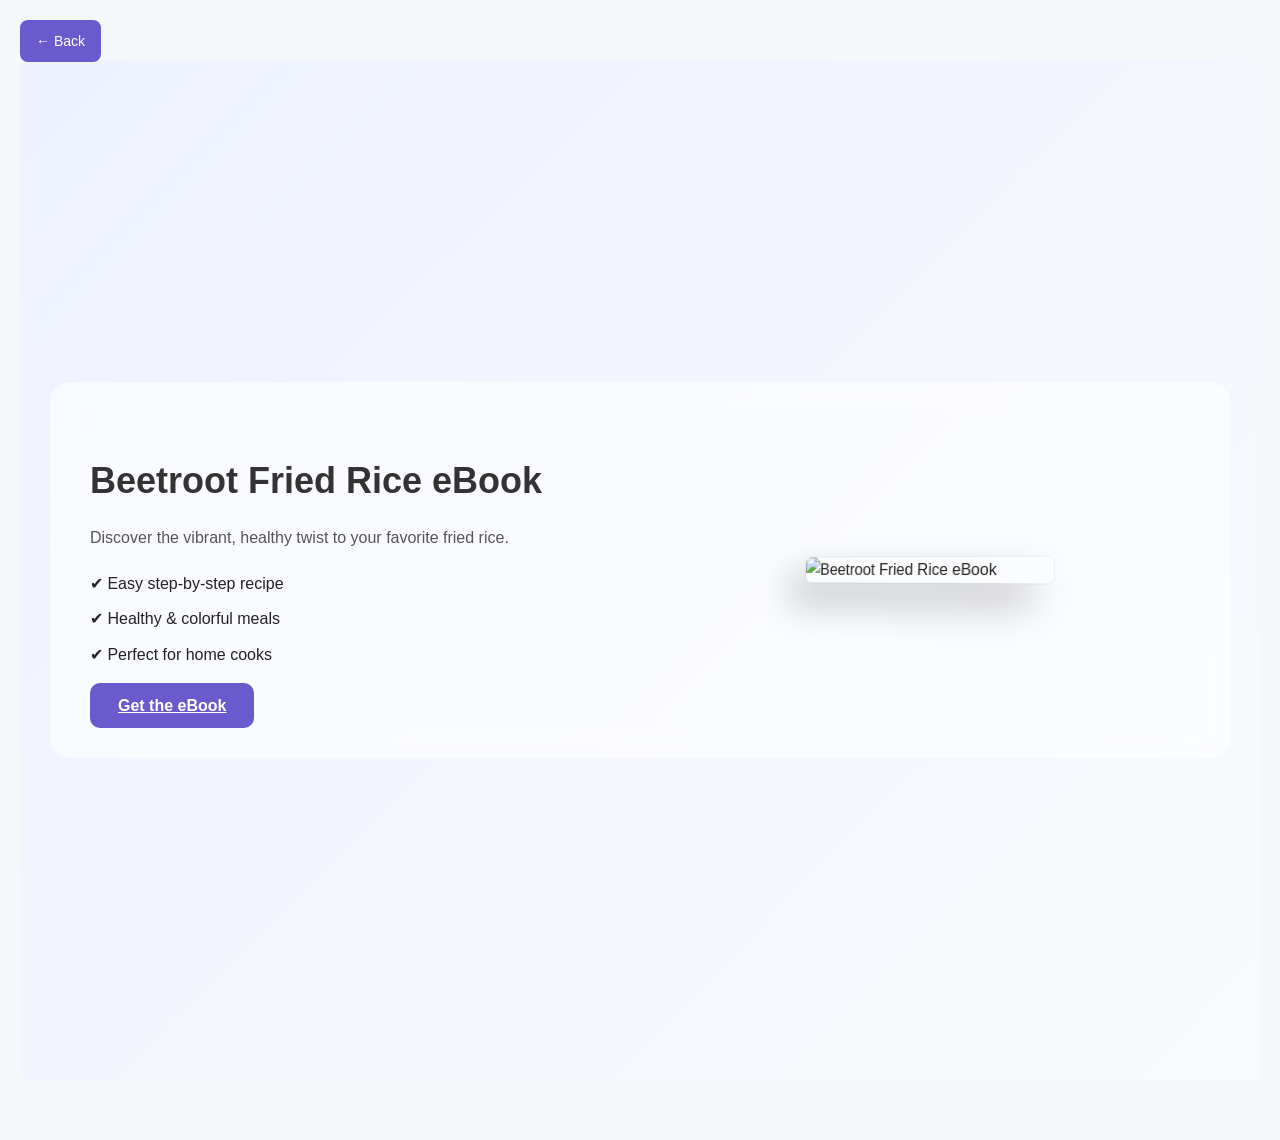
==== ebook-demo.html @ 310973ae "Add files via upload" ====
<!DOCTYPE html>
<html lang="en">
<head>
  <meta charset="UTF-8" />
  <meta name="viewport" content="width=device-width, initial-scale=1.0"/>
  <title>Beetroot Fried Rice eBook</title>

  <link rel="stylesheet" href="style.css" />

  <style>
    body {
      font-family: Arial, sans-serif;
      margin: 0;
      background: #f5f7fa;
    }

    .ebook-landing {
      min-height: 100vh;
      display: flex;
      align-items: center;
      justify-content: center;
      padding: 60px 20px;
      background: linear-gradient(135deg, #eef2ff, #f8fafc);
    }

    .ebook-container {
      max-width: 1100px;
      width: 100%;
      display: grid;
      grid-template-columns: 1fr 1fr;
      gap: 40px;
      align-items: center;
      background: rgba(255,255,255,0.6);
      backdrop-filter: blur(12px);
      padding: 40px;
      border-radius: 20px;
    }

    .ebook-text h1 {
      font-size: 36px;
      margin-bottom: 15px;
      color: #333;
    }

    .ebook-tagline {
      color: #555;
      margin-bottom: 20px;
    }

    .ebook-benefits {
      list-style: none;
      padding: 0;
      margin-bottom: 25px;
    }

    .ebook-benefits li {
      margin-bottom: 10px;
      font-weight: 500;
    }

    .ebook-cta {
      background: #6a5acd;
      color: white;
      border: none;
      padding: 14px 28px;
      border-radius: 10px;
      font-weight: bold;
      cursor: pointer;
      transition: 0.3s ease;
      font-size: 16px;
    }

    .ebook-cta:hover {
      transform: translateY(-2px);
      background: #5746d3;
    }

    .ebook-image img {
      width: 100%;
      max-width: 620px;
      display: block;
      margin: auto;
      border-radius: 8px;
    }

    .back-link {
      position: fixed;
      top: 20px;
      left: 20px;
      text-decoration: none;
      background: #6a5acd;
      color: white;
      padding: 10px 16px;
      border-radius: 8px;
      font-size: 14px;
    }

    @media (max-width: 768px) {
      .ebook-container {
        grid-template-columns: 1fr;
        text-align: center;
      }
    }
    /* === Checkout Modal === 
.checkout-modal {
  position: fixed;
  inset: 0;
  background: rgba(0,0,0,0.55);
  display: flex;
  align-items: center;
  justify-content: center;
  visibility: hidden;
  opacity: 0;
  transition: 0.3s ease;
  z-index: 1000;
}

.checkout-modal.show {
  visibility: visible;
  opacity: 1;
} */

.checkout-box {
  background: rgba(255,255,255,0.9);
  backdrop-filter: blur(14px);
  padding: 30px;
  border-radius: 16px;
  width: 90%;
  max-width: 380px;
  text-align: center;
  position: relative;
  animation: popIn 0.3s ease;
}

@keyframes popIn {
  from {
    transform: scale(0.85);
    opacity: 0;
  }
  to {
    transform: scale(1);
    opacity: 1;
  }
}

.close-modal {
  position: absolute;
  top: 10px;
  right: 14px;
  font-size: 22px;
  cursor: pointer;
}

.checkout-box input {
  width: 100%;
  padding: 12px;
  margin: 10px 0;
  border-radius: 8px;
  border: 1px solid #ccc;
}

.pay-btn {
  width: 100%;
  padding: 14px;
  background: #6a5acd;
  color: white;
  border: none;
  border-radius: 10px;
  font-weight: bold;
  cursor: pointer;
}
.book-mockup {
  perspective: 1000px;
  display: flex;
  justify-content: center;
}

.book-mockup img {
  width: 260px;
  border-radius: 6px;
  transform: rotateY(-18deg) rotateX(4deg);
  box-shadow:
    -20px 20px 40px rgba(0,0,0,0.25),
    0 0 0 1px rgba(0,0,0,0.05);
  transition: 0.4s ease;
}

.book-mockup img:hover {
  transform: rotateY(-10deg) rotateX(2deg) scale(1.04);
}
  </style>
</head>

<body>

  <a href="index.html" class="back-link">← Back</a>

  <section class="ebook-landing">
    <div class="ebook-container">

      <div class="ebook-text">
        <h1>Beetroot Fried Rice eBook</h1>
        <p class="ebook-tagline">
          Discover the vibrant, healthy twist to your favorite fried rice.
        </p>

        <ul class="ebook-benefits">
          <li>✔ Easy step-by-step recipe</li>
          <li>✔ Healthy & colorful meals</li>
          <li>✔ Perfect for home cooks</li>
        </ul>

        <a href="https://ayooshtech.gumroad.com/l/beetrootebook"
   target="_blank"
   class="ebook-cta">
   Get the eBook
</a>
      </div>
     <!--  <div class="ebook-image">
        <img src="img/beetroot-ebook.png" alt="Beetroot Fried Rice eBook">

    </div> -->
    <div class="ebook-image">
  <div class="book-mockup">
    <img src="beetroot-ebook.png" alt="Beetroot Fried Rice eBook">
  </div>
</div>
    </div>
  </section>

<!-- === Checkout Modal ===  -->
<!--  <div id="checkoutModal" class="checkout-modal">
  <div class="checkout-box">

    <span id="closeModal" class="close-modal">&times;</span>

    <h2>Complete Your Purchase</h2>
    <p class="checkout-price">Beetroot Fried Rice eBook — $4.99</p>

   <input type="text" placeholder="Full Name" />
    <input type="email" placeholder="Email Address" /> -->
    
<!-- <button class="ebook-cta"
  onclick="window.open('https://ayooshtech.gumroad.com/l/beetrootebook')">
  Get the eBook
</button> 
<a href="https://ayooshtech.gumroad.com/l/beetrootebook" class="ebook-cta">
        Get the eBook
    </a>
    
  </div>
</div>
 -->


<!--  <script>
const modal = document.getElementById("checkoutModal");
const openBtn = document.querySelector(".ebook-cta");
const closeBtn = document.getElementById("closeModal");

openBtn.addEventListener("click", () => {
  modal.classList.add("show");
});

closeBtn.addEventListener("click", () => {
  modal.classList.remove("show");
}); 

window.addEventListener("click", (e) => {
  if (e.target === modal) {
    modal.classList.remove("show");
  }
});
</script>  -->
</body>
</html>
---- style.css ----
/* BODY & GENERAL */
:root {
  --bg: #f5f7fa;
  --card-bg: #ffffff;
  --text: #222;
  --primary: #6a5acd;
}

body.dark {
  --bg: #0f172a;
  --card-bg: #1e293b;
  --text: #e5e7eb;
}

body {
    font-family: Arial, sans-serif;
    margin: 0;
    padding: 0 20px;
    background-color:#f5f7fa;
    line-height: 1.6;
    background: var(--bg);
    color: var(--text);
    transition: background 0.35s ease, color 0.35s ease;
}

/* HEADER 
header {
    text-align: center;
    padding: 50px 0;
    background: linear-gradient(to right, #667eea, #764ba2);
    color: white;
}
*/
/*
header h1 {
    font-size: 36px;
    margin-bottom: 10px;
}
*/
/*
.tagline {
    font-size: 18px;
    opacity: 0.9;
    margin-bottom: 20px;
}*/
/*
.cta-button {
    display: inline-block;
    padding: 12px 25px;
    background-color: #fff;
    color: #667eea;
    text-decoration: none;
    border-radius: 6px;
    font-weight: bold;
}*/
/*
.cta-button:hover {
    background-color: #e0e0ff;
}*/

/* HERO HEADER - Modern & Professional */
header {
    position: relative;
    width: 100%;
    height: 450px;
    /*background: linear-gradient(135deg, #6a5acd, #7b68ee);*/
   /* background: linear-gradient(135deg, #667eea, #764ba2, #667eea, #764ba2);*/
    display: flex;
    justify-content: center;
    align-items: center;
    text-align: center;
    color: white;
    overflow: hidden;
    /*animation: gradientBG 15s ease infinite;*/
    border-radius: 0 0 20px 20px;
    background-image: url("header-bg.jpg");
  background-size: cover;        /* fills screen */
  background-position: center;   /* centers image */
  background-repeat: no-repeat;  /* no repeating */
 /* background-attachment: fixed;   stays still when scrolling */
}


header::after {
    content: "";
    position: absolute;
    top: 0; left: 0;
    width: 100%;
    height: 100%;
    background: rgba(0,0,0,0.5); /* dark overlay */
    z-index: 0;
}

.header-content {
    position: relative;
    z-index: 1;
    animation: fadeInUp 1.5s ease forwards;
  opacity: 0;
}

@keyframes fadeInUp {
  from {
    opacity: 0;
    transform: translateY(40px);
  }
  to {
    opacity: 1;
    transform: translateY(0);
  }
}

header h1 {
    font-size: 48px;
    margin-bottom: 15px;
    text-shadow: 2px 2px 6px rgba(0,0,0,0.5);
}

header .tagline {
    font-size: 20px;
    margin-bottom: 25px;
    opacity: 0.9;
}

header .cta-button {
    display: inline-block;
    padding: 14px 28px;
    background-color: #fff;
    color: #667eea;
    text-decoration: none;
    border-radius: 8px;
    font-weight: bold;
    box-shadow: 2px 4px 12px rgba(0,0,0,0.3);
    transition: all 0.3s;
}

header .cta-button:hover {
    background-color: #e0e0ff;
    transform: translateY(-3px);
}

/* Animated Gradient Background 
@keyframes gradientBG {
    0% { background-position: 0% 50%; }
    50% { background-position: 100% 50%; }
    100% { background-position: 0% 50%; }
}*/

/* RESPONSIVE */
@media (max-width: 768px) {
    header {
        height: 350px;
        padding: 0 15px;
    }

    header h1 {
        font-size: 36px;
    }

    header .tagline {
        font-size: 16px;
    }

    header .cta-button {
        padding: 12px 20px;
    }
}

.particles span {
  position: absolute;
  display: block;
  width: 8px;
  height: 8px;
  background: white;
  opacity: 0.4;
  border-radius: 50%;
  animation: float 10s linear infinite;
}

.particles span:nth-child(1) {
  left: 20%;
  animation-duration: 12s;
}
.particles span:nth-child(2) {
  left: 40%;
  animation-duration: 8s;
}
.particles span:nth-child(3) {
  left: 60%;
  animation-duration: 15s;
}
.particles span:nth-child(4) {
  left: 75%;
  animation-duration: 10s;
}
.particles span:nth-child(5) {
  left: 90%;
  animation-duration: 13s;
}

@keyframes float {
  0% {
    bottom: -10px;
    transform: translateX(0);
  }
  100% {
    bottom: 500px;
    transform: translateX(50px);
  }
}

/* .typing::after {
  content: "Frontend Developer | Building Interactive & Modern Web Apps";
  animation: typing 4s steps(45) 1 forwards;
  white-space: nowrap;
  overflow: hidden;
  border-right: 3px solid white;
}

@keyframes typing {
  from {
    width: 0;
  }
  to {
    width: 100%;
  }
}*/
 
/* .typing {
  display: inline-block;
  overflow: hidden;
  border-right: 3px solid white;
  animation: blink 0.8s infinite;
}

@keyframes blink {
  50% {
    border-color: transparent;
  }
} */

.typing {
  display: inline-block;
  overflow: hidden;
  white-space: nowrap;
  border-right: 3px solid white;
  width: 0;
  animation: typing 8s steps(45, end) infinite, blink 2s infinite;
}

/*@keyframes typing {
  from {
    width: 0;
  }
  to {
    width: 100%;
  }
}*/

@keyframes typing {
  0% {
    width: 0;
  }

  40% {
    width: 100%;
  }

  60% {
    width: 100%;
  }

  100% {
    width: 0;
  }
}

@keyframes blink {
  50% {
    border-color: transparent;
  }
}

.glass-card {
  position: relative;
  z-index: 1;
  padding: 40px;
  border-radius: 20px;
  backdrop-filter: blur(15px);
  background: rgba(255, 255, 255, 0.1);
  border: 1px solid rgba(255, 255, 255, 0.2);
  box-shadow: 0 8px 32px rgba(0, 0, 0, 0.3);
}

/* SECTIONS */
section {
    background: white;
    padding: 25px;
    margin-bottom: 20px;
    border-radius: 8px;
    margin: 60px 0;
}
section,
.project-card {
  background: var(--card-bg);
  transition: background 0.35s ease;
}

/* SKILLS */
.skills-container {
    display: flex;
    flex-wrap: wrap;
    gap: 15px;
}

.skill-card {
    flex: 1 1 120px;
    background-color: #667eea;
    color: white;
    text-align: center;
    padding: 15px;
    border-radius: 6px;
    font-weight: bold;
}

/* PROJECTS */
#projects {
  margin: 80px 0;
  text-align: center;
  padding: 40px 20px;
}

.projects h2 {
  font-size: 28px;
  margin-bottom: 50px;
  color: #333;
}
 h2{
     text-decoration: underline;
 }
/* Grid Layout */
.projects-container {
  display: grid;
  grid-template-columns: repeat(2, 1fr);
  gap: 80px;
  max-width: 700px;
  margin: 0 auto;
}

/* Tablet and above View */
@media (max-width: 768px) {
  .projects-container {
    grid-template-columns: 1fr;
    gap: 80px;
  }
}

.project-card {
    display: flex;
    flex-direction: column;
    align-items: flex-start;
    justify-content: flex-start;
    background-color: #ffffff;
    border-radius: 12px;
    box-shadow: 0 4px 12px     rgba(0,0,0,0.08);
    padding: 20px;
    text-align: left;
    width: 100%;
}

.project-card:hover {
    transform: translateY(-10px);
}
.project-icon {
  font-size: 30px;
  color: #6a5acd;
  margin-bottom: 15px;
}

.project-card h3 {
  color: #333;
  margin-bottom: 10px;
}

.project-card p {
  font-size: 14px;
  color: #555;
  margin-bottom: 20px;
}

/* Center only icon, title and button */
/*.project-title,*/
.project-icon,
.project-card button{
    align-self: center;
    text-align: center;
}

#projects .project-card button {
  display: block;
  background-color: #4f46e5;
  color: white;
  padding: 10px;
  font-weight: 600;
  font-size: 14px;
  border: none;
  border-radius: 8px;
  cursor: pointer;
  transition: 0.3s ease;
  width: 50%;
  height: 40px;
  margin-top: 10px;
}

.project-card button:hover {
  background-color: #4338ca;
  transform: translateY(-2px);
  opacity: 0.9;
}

.project-card input {
  width: 100%;
  padding: 10px;
  margin-bottom: 10px;
  border-radius: 6px;
  border: 1px solid #ccc;
}

.project-card:nth-child(1) {
  animation-delay: 0.2s;
}

.project-card:nth-child(2) {
  animation-delay: 0.4s;
}

.project-card:nth-child(3) {
  animation-delay: 0.6s;
}

@keyframes fadeUp {
  to {
    opacity: 1;
    transform: translateY(0);
  }
}

.project-title {
  display: flex;
  align-items: center;
  justify-content: center;
  gap: 8px;
  margin-bottom: 10px;
}

.project-title i {
  color: #6a5acd;
  font-size: 22px;
  padding-top: 10px;
}

.project-title h3 {
  margin: 0;
  font-size: 18px;
}


/* CONTACT FORM */
input, textarea {
    width: 100%;
    padding: 8px;
    margin-top: 5px;
    margin-bottom: 10px;
    border-radius: 4px;
    border: 1px solid #ccc;
}

button {
    padding: 12px 20px;
    border: none;
    background-color: #667eea;
    color: white;
    border-radius: 6px;
    cursor: pointer;
    font-weight: bold;
}

/*button:hover {
    background-color: #5563c1;*/
  button:hover {
  background-color: #4338ca;
  transform: scale(1.05);
  transition: 0.3s ease;
}


/* RESPONSIVE */
@media (max-width: 768px) {
    .skills-container, .projects-container {
        flex-direction: column;
    }
}
#calculator-project input {
    width: 45%;
    margin-right: 5%;
}

#calculator-project button {
    width: 50%;
    margin-top: 10px;
}
h2{
    text-align: center;
}
/* TO-DO LIST */
#todo-project input {
    width: 70%;
    margin-right: 5px;
}


#todo-list {
    list-style: none;
    padding: 0;
    margin-top: 15px;
}

/*#todo-list li {
    display: flex;
    justify-content: space-between;
    align-items: center;
    background-color: #5563c1;
    padding: 10px 15px;
    margin: 10px auto;
    border-radius: 8px;
    width: 100%;
    max-width: 150px;
    color: white;
}*/
/*#todo-list li {
    background-color: #5563c1;
    color: white;
    padding-bottom: 10px;
    margin-bottom: 8px;
    border-radius: 6px;
    cursor: pointer;
    transition: background-color 0.3s;
    width: 100%;
}*/

/*#todo-list li {
    background-color: #667eea;
    padding: 6px 10px;
    margin: 6px auto;
    border-radius: 6px;
    width: fit-content;
    max-width: 300px;
    font-size: 13px;
    color: white;
}*/

#todo-list li {
    display: inline-block;
    background-color: #667eea;
    padding: 8px 14px;
    margin: 6px 0;
    border-radius: 20px;
    font-size: 14px;
    color: white;
}

#todo-list li:hover {
    background-color: #4451a1;
}

#todo-list li.completed {
    text-decoration: line-through;
    opacity: 0.7;
    background-color: #667eea;
}
/*
footer {
    background: #111827;
    color: white;
    padding: 25px 20px;
    margin-top: 80px;
}

.footer-content {
    max-width: 1000px;
    margin: auto;
    display: flex;
    justify-content: space-between;
    align-items: center;
    flex-wrap: wrap;
}

.footer-content p {
    font-size: 14px;
}

.social-links a {
    color: #9ca3af;
    text-decoration: none;
    margin-left: 15px;
    font-size: 14px;
    transition: 0.3s;
}

.social-links a:hover {
    color: white;
}
.footer-content {
    text-align: center;
}

.social-links {
    margin-top: 10px;
}*/


/*footer {
    background: #111827;
    color: white;
    padding: 30px 20px;
    margin-top: 80px;
}

.footer-content {
    max-width: 1000px;
    margin: auto;
    display: flex;
    justify-content: space-between;
    align-items: center;
    flex-wrap: wrap;
}

.footer-content p {
    font-size: 14px;
}*/

footer {
    position: relative;
    background: url("header-bg.jpg") center/cover no-repeat;
    padding: 40px 20px;
    margin-top: 80px;
    color: white;
    border-radius: 20px 20px 0 0;
}

/* Dark overlay */
footer::before {
    content: "";
    position: absolute;
    inset: 0;
    background: rgba(0, 0, 0, 0.6);
    border-radius: 20px 20px 0 0;
}

/* Glass container */
.footer-content {
    position: relative;
    z-index: 1;
    max-width: 1000px;
    margin: auto;
    display: flex;
    justify-content: space-between;
    align-items: center;
    flex-wrap: wrap;

    background: rgba(255, 255, 255, 0.1);
    backdrop-filter: blur(10px);
    padding: 20px 30px;
    border-radius: 15px;
}

/* Social Icons 
.social-icons a {
    color: #9ca3af;
    font-size: 18px;
    margin-left: 15px;
    transition: 0.3s ease;
}

.social-icons a:hover {
    color: #667eea;
    transform: translateY(-3px);
}*/

/*.footer-icons a {
    display: inline-flex;
    justify-content: center;
    align-items: center;
    width: 40px;
    height: 40px;
    margin-left: 12px;
    border-radius: 50%;
    background-color: #1f2937;
    color: #9ca3af;
    font-size: 16px;
    transition: all 0.3s ease;
}*/

/* Glow Hover Effect 
.footer-icons a:hover {
    background-color: #667eea;
    color: white;
    box-shadow: 0 0 15px #667eea;
    transform: translateY(-4px);
}
.footer-marquee {
    overflow: hidden;
    white-space: nowrap;
    width: 100%;
}

.footer-track {
    display: inline-block;
    animation: scrollText 15s linear infinite;
    font-size: 14px;
    letter-spacing: 1px;
}

@keyframes scrollText {
    0% {
        transform: translateX(0);
    }
    100% {
        transform: translateX(-50%);
    }
}
.footer-content {
    display: flex;
    flex-direction: column;
    align-items: center;
    justify-content: center;
    gap: 20px;
}

.footer-icons {
    display: flex;
    justify-content: center;
    gap: 20px;
}

.footer-icons a {
    font-size: 20px;
    color: white;
}*/

.footer {
    position: relative;
    margin-top: 80px;
    padding: 80px 20px 40px;
    background: url("your-header-image.jpg") center/cover no-repeat;
    border-top-left-radius: 60px;
    border-top-right-radius: 60px;
    overflow: hidden;
}

/* Glass overlay */
.footer::before {
    content: "";
    position: absolute;
    inset: 0;
    background: rgba(0, 0, 0, 0.45);
    backdrop-filter: blur(12px);
}

/* Make content appear above glass */
.footer > * {
    position: relative;
    z-index: 2;
}

/* Scrolling text */
.footer-marquee {
    overflow: hidden;
    white-space: nowrap;
    margin-bottom: 30px;
    text-align: center;
}

.footer-track {
    display: inline-block;
    animation: scrollText 18s linear infinite;
    color: white;
    font-size: 14px;
}

@keyframes scrollText {
    from { transform: translateX(0); }
    to { transform: translateX(-50%); }
}

/* Icons centered */
.footer-icons {
    display: flex;
    justify-content: center;
    gap: 25px;
    width:100%;
    margin: 0 auto;
}

/* Glass circle icons */
.footer-icons a {
    width: 48px;
    height: 48px;
    display: flex;
    align-items: center;
    justify-content: center;
    border-radius: 50%;
    background: rgba(255,255,255,0.15);
    backdrop-filter: blur(8px);
    color: white;
    font-size: 18px;
    transition: all 0.3s ease;
}

/* Hover effect */
.footer-icons a:hover {
    transform: translateY(-6px);
    background: linear-gradient(135deg, #6c63ff, #8f94fb);
    box-shadow: 0 0 20px rgba(108,99,255,0.8);
}
.color-picker-box {
    text-align: center;
    margin-top: 10px;
}

#colorPicker {
    width: 60px;
    height: 60px;
    border: none;
    cursor: pointer;
    background: none;
}

.color-text {
    font-size: 14px;
    margin-top: 8px;
    color: #666;
}

.quiz-box {
    width: 100%;
    margin-top: 10px;
}

.quiz-question {
    font-weight: 600;
    margin-bottom: 12px;
}

.quiz-btn {
    display: block !important;
    width: 100% !important;
    min-height: 48px;          /* mobile tap size */
    padding: 14px 16px;
    margin: 10px 0;
    border: none;
    border-radius: 12px;
    background: linear-gradient(135deg, #5b6cff, #7a88ff);
    color: white;
    font-size: 15px;
    font-weight: 600;
    text-align: center;
    cursor: pointer;
    box-sizing: border-box;
}

/* nice press effect */
.quiz-btn:active {
    transform: scale(0.97);
}

/* hover for desktop */
.quiz-btn:hover {
    background: linear-gradient(135deg, #4a58e0, #6a78ff);
}

.quiz-result {
    margin-top: 10px;
    font-weight: 600;
}
.quiz-box {
    width: 100% !important;
    display: block !important;
}

.quiz-box * {
    max-width: 100%;
}
.project-card .quiz-box {
    width: 100%;
}
.project-card {
    text-align: left !important;
}

.project-card .card-body {
    display: block !important;
}

.landing-demo {
    text-align: center;
    margin-top: 10px;
}


.view-demo-btn {
    display: inline-block;
    margin-top: 8px;
    padding: 8px 18px;
    background: linear-gradient(135deg, #5b6cff, #7a88ff);
    color: white;
    border-radius: 8px;
    text-decoration: none;
    font-size: 14px;
}

.view-demo-btn:hover {
    opacity: 0.9;
}

.project-card {
  transition: all 0.25s ease;
  cursor: pointer;
}

.project-card:hover {
  transform: translateY(-6px);
  box-shadow: 0 20px 40px rgba(0,0,0,0.15);
}
html {
  scroll-behavior: smooth;
}
@media (max-width: 768px) {
  .projects-grid {
    gap: 16px;
  }

  .project-card {
    padding: 18px;
  }

  section {
    padding: 40px 16px;
  }
}

.dark-toggle {
  position: fixed;
  top: 20px;
  right: 20px;
  width: 46px;
  height: 46px;
  border-radius: 50%;
  border: none;
  cursor: pointer;
  background: rgba(255,255,255,0.25);
  backdrop-filter: blur(10px);
  color: #fff;
  font-size: 18px;
  display: flex;
  align-items: center;
  justify-content: center;
  z-index: 999;
  transition: all 0.3s ease;
}

.dark-toggle:hover {
  transform: scale(1.08);
  background: rgba(255,255,255,0.35);
}
body.dark .dark-toggle {
  background: rgba(30,41,59,0.6);
}
/* === Scroll Reveal Animation === */
.project-card {
  opacity: 0;
  transform: translateY(40px);
  transition: opacity 0.6s ease, transform 0.6s ease;
}

.project-card.show {
  opacity: 1;
  transform: translateY(0);
}
/* === Skills Scroll Animation === */
.skill-card {
  opacity: 0;
  transform: scale(0.9);
  transition: opacity 0.5s ease, transform 0.5s ease;
}

.skill-card.show {
  opacity: 1;
  transform: scale(1);
}
skills.forEach((skill, index) => {
  skill.style.transitionDelay = `${index * 0.1}s`;
});

@media (max-width: 768px) {
  .projects-container {
    grid-template-columns: 1fr !important; /* full width cards */
    gap: 16px;
  }

  .skill-card {
    flex: 1 1 100% !important;
    margin-bottom: 12px;
  }
}

@media (max-width: 768px) {
  .project-card button,
  .quiz-btn,
  .view-demo-btn,
  input,
  textarea {
    width: 100% !important;
  }
}
@media (max-width: 768px) {
  header {
    height: auto;
    padding: 50px 15px;
  }

  header h1 {
    font-size: 32px;
  }

  .footer {
    padding: 30px 15px;
  }

  .footer-icons {
    gap: 18px;
  }
}

@media (max-width: 480px) {
  section {
    padding: 25px 10px;
  }
}
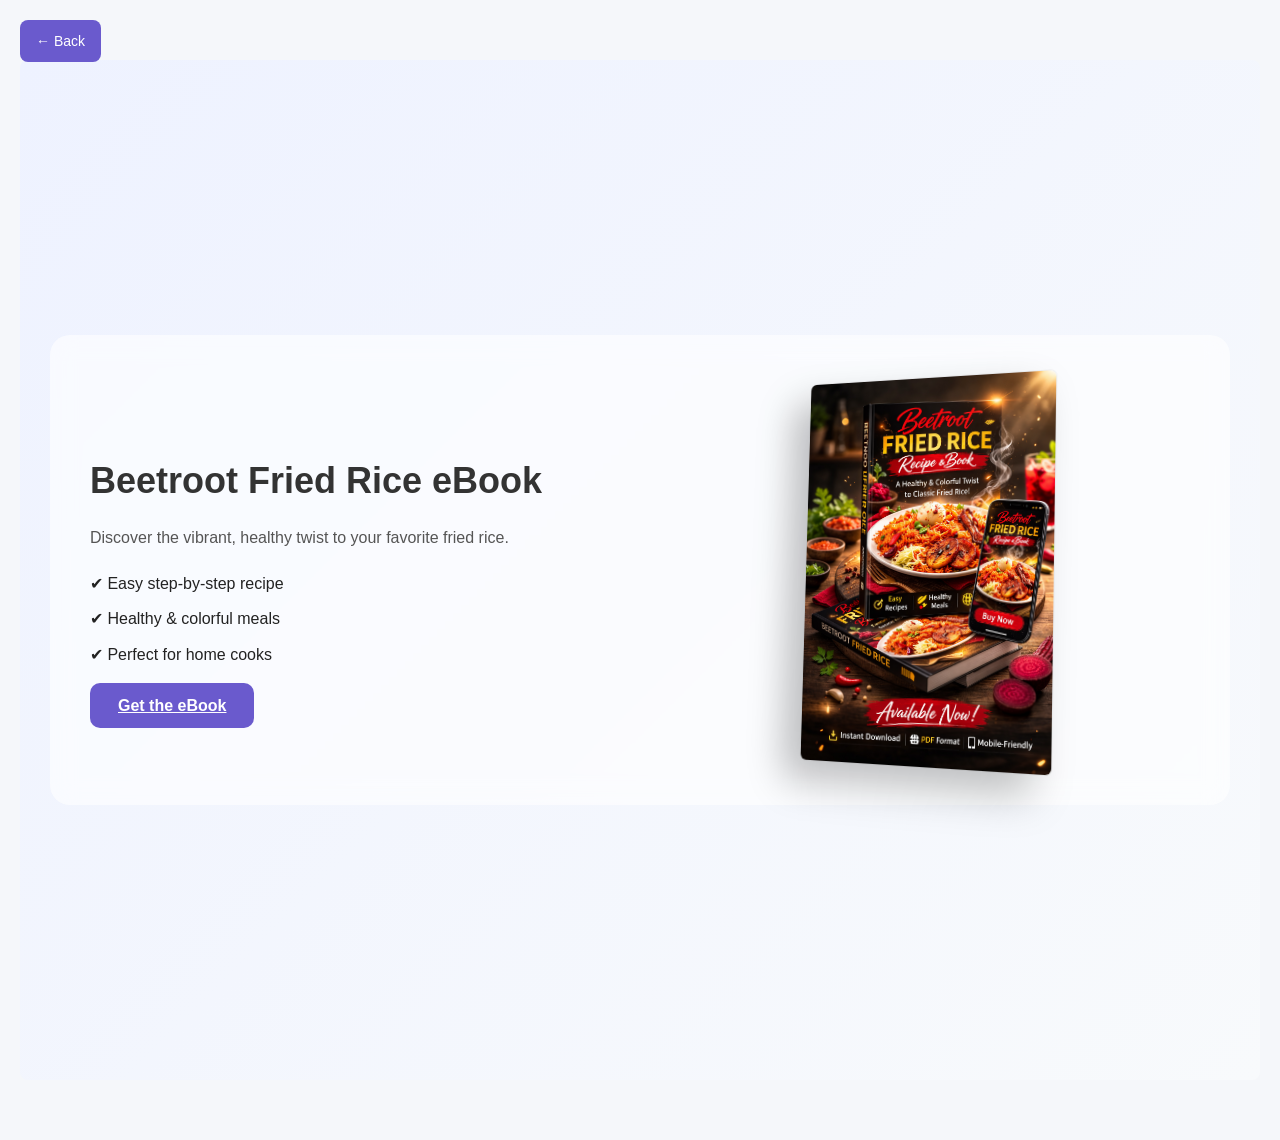
==== commit 4d02837b: "Add files via upload" ====
--- a/ebook-demo.html
+++ b/ebook-demo.html
@@ -101,24 +101,7 @@
         text-align: center;
       }
     }
-    /* === Checkout Modal === 
-.checkout-modal {
-  position: fixed;
-  inset: 0;
-  background: rgba(0,0,0,0.55);
-  display: flex;
-  align-items: center;
-  justify-content: center;
-  visibility: hidden;
-  opacity: 0;
-  transition: 0.3s ease;
-  z-index: 1000;
-}
-
-.checkout-modal.show {
-  visibility: visible;
-  opacity: 1;
-} */
+    
 
 .checkout-box {
   background: rgba(255,255,255,0.9);
@@ -216,61 +199,15 @@
    Get the eBook
 </a>
       </div>
-     <!--  <div class="ebook-image">
-        <img src="img/beetroot-ebook.png" alt="Beetroot Fried Rice eBook">
-
-    </div> -->
+     
     <div class="ebook-image">
   <div class="book-mockup">
-    <img src="beetroot-ebook.png" alt="Beetroot Fried Rice eBook">
+    <img src="beetrootebook.png" alt="Beetroot Fried Rice eBook">
   </div>
 </div>
     </div>
   </section>
 
-<!-- === Checkout Modal ===  -->
-<!--  <div id="checkoutModal" class="checkout-modal">
-  <div class="checkout-box">
-
-    <span id="closeModal" class="close-modal">&times;</span>
-
-    <h2>Complete Your Purchase</h2>
-    <p class="checkout-price">Beetroot Fried Rice eBook — $4.99</p>
-
-   <input type="text" placeholder="Full Name" />
-    <input type="email" placeholder="Email Address" /> -->
-    
-<!-- <button class="ebook-cta"
-  onclick="window.open('https://ayooshtech.gumroad.com/l/beetrootebook')">
-  Get the eBook
-</button> 
-<a href="https://ayooshtech.gumroad.com/l/beetrootebook" class="ebook-cta">
-        Get the eBook
-    </a>
-    
-  </div>
-</div>
- -->
-
-
-<!--  <script>
-const modal = document.getElementById("checkoutModal");
-const openBtn = document.querySelector(".ebook-cta");
-const closeBtn = document.getElementById("closeModal");
-
-openBtn.addEventListener("click", () => {
-  modal.classList.add("show");
-});
-
-closeBtn.addEventListener("click", () => {
-  modal.classList.remove("show");
-}); 
-
-window.addEventListener("click", (e) => {
-  if (e.target === modal) {
-    modal.classList.remove("show");
-  }
-});
-</script>  -->
+
 </body>
 </html>
--- a/style.css
+++ b/style.css
@@ -23,48 +23,12 @@
     transition: background 0.35s ease, color 0.35s ease;
 }
 
-/* HEADER 
-header {
-    text-align: center;
-    padding: 50px 0;
-    background: linear-gradient(to right, #667eea, #764ba2);
-    color: white;
-}
-*/
-/*
-header h1 {
-    font-size: 36px;
-    margin-bottom: 10px;
-}
-*/
-/*
-.tagline {
-    font-size: 18px;
-    opacity: 0.9;
-    margin-bottom: 20px;
-}*/
-/*
-.cta-button {
-    display: inline-block;
-    padding: 12px 25px;
-    background-color: #fff;
-    color: #667eea;
-    text-decoration: none;
-    border-radius: 6px;
-    font-weight: bold;
-}*/
-/*
-.cta-button:hover {
-    background-color: #e0e0ff;
-}*/
 
 /* HERO HEADER - Modern & Professional */
 header {
     position: relative;
     width: 100%;
     height: 450px;
-    /*background: linear-gradient(135deg, #6a5acd, #7b68ee);*/
-   /* background: linear-gradient(135deg, #667eea, #764ba2, #667eea, #764ba2);*/
     display: flex;
     justify-content: center;
     align-items: center;
@@ -73,7 +37,7 @@
     overflow: hidden;
     /*animation: gradientBG 15s ease infinite;*/
     border-radius: 0 0 20px 20px;
-    background-image: url("header-bg.jpg");
+    background: url("headerbg.jpg");
   background-size: cover;        /* fills screen */
   background-position: center;   /* centers image */
   background-repeat: no-repeat;  /* no repeating */
@@ -618,29 +582,56 @@
 }*/
 
 
-/*footer {
-    background: #111827;
-    color: white;
-    padding: 30px 20px;
-    margin-top: 80px;
-}
-
+/* Glow Hover Effect 
+.footer-icons a:hover {
+    background-color: #667eea;
+    color: white;
+    box-shadow: 0 0 15px #667eea;
+    transform: translateY(-4px);
+}
+.footer-marquee {
+    overflow: hidden;
+    white-space: nowrap;
+    width: 100%;
+}
+
+.footer-track {
+    display: inline-block;
+    animation: scrollText 15s linear infinite;
+    font-size: 14px;
+    letter-spacing: 1px;
+}
+
+@keyframes scrollText {
+    0% {
+        transform: translateX(0);
+    }
+    100% {
+        transform: translateX(-50%);
+    }
+}
 .footer-content {
-    max-width: 1000px;
-    margin: auto;
     display: flex;
-    justify-content: space-between;
+    flex-direction: column;
     align-items: center;
-    flex-wrap: wrap;
-}
-
-.footer-content p {
-    font-size: 14px;
+    justify-content: center;
+    gap: 20px;
+}
+
+.footer-icons {
+    display: flex;
+    justify-content: center;
+    gap: 20px;
+}
+
+.footer-icons a {
+    font-size: 20px;
+    color: white;
 }*/
 
 footer {
     position: relative;
-    background: url("header-bg.jpg") center/cover no-repeat;
+    background: url("headerbg.jpg") center/cover no-repeat;
     padding: 40px 20px;
     margin-top: 80px;
     color: white;
@@ -700,58 +691,12 @@
     transition: all 0.3s ease;
 }*/
 
-/* Glow Hover Effect 
-.footer-icons a:hover {
-    background-color: #667eea;
-    color: white;
-    box-shadow: 0 0 15px #667eea;
-    transform: translateY(-4px);
-}
-.footer-marquee {
-    overflow: hidden;
-    white-space: nowrap;
-    width: 100%;
-}
-
-.footer-track {
-    display: inline-block;
-    animation: scrollText 15s linear infinite;
-    font-size: 14px;
-    letter-spacing: 1px;
-}
-
-@keyframes scrollText {
-    0% {
-        transform: translateX(0);
-    }
-    100% {
-        transform: translateX(-50%);
-    }
-}
-.footer-content {
-    display: flex;
-    flex-direction: column;
-    align-items: center;
-    justify-content: center;
-    gap: 20px;
-}
-
-.footer-icons {
-    display: flex;
-    justify-content: center;
-    gap: 20px;
-}
-
-.footer-icons a {
-    font-size: 20px;
-    color: white;
-}*/
 
 .footer {
     position: relative;
     margin-top: 80px;
     padding: 80px 20px 40px;
-    background: url("your-header-image.jpg") center/cover no-repeat;
+    background: url("headerbg.jpg") center/cover no-repeat;
     border-top-left-radius: 60px;
     border-top-right-radius: 60px;
     overflow: hidden;
@@ -997,9 +942,7 @@
   opacity: 1;
   transform: scale(1);
 }
-skills.forEach((skill, index) => {
-  skill.style.transitionDelay = `${index * 0.1}s`;
-});
+
 
 @media (max-width: 768px) {
   .projects-container {
